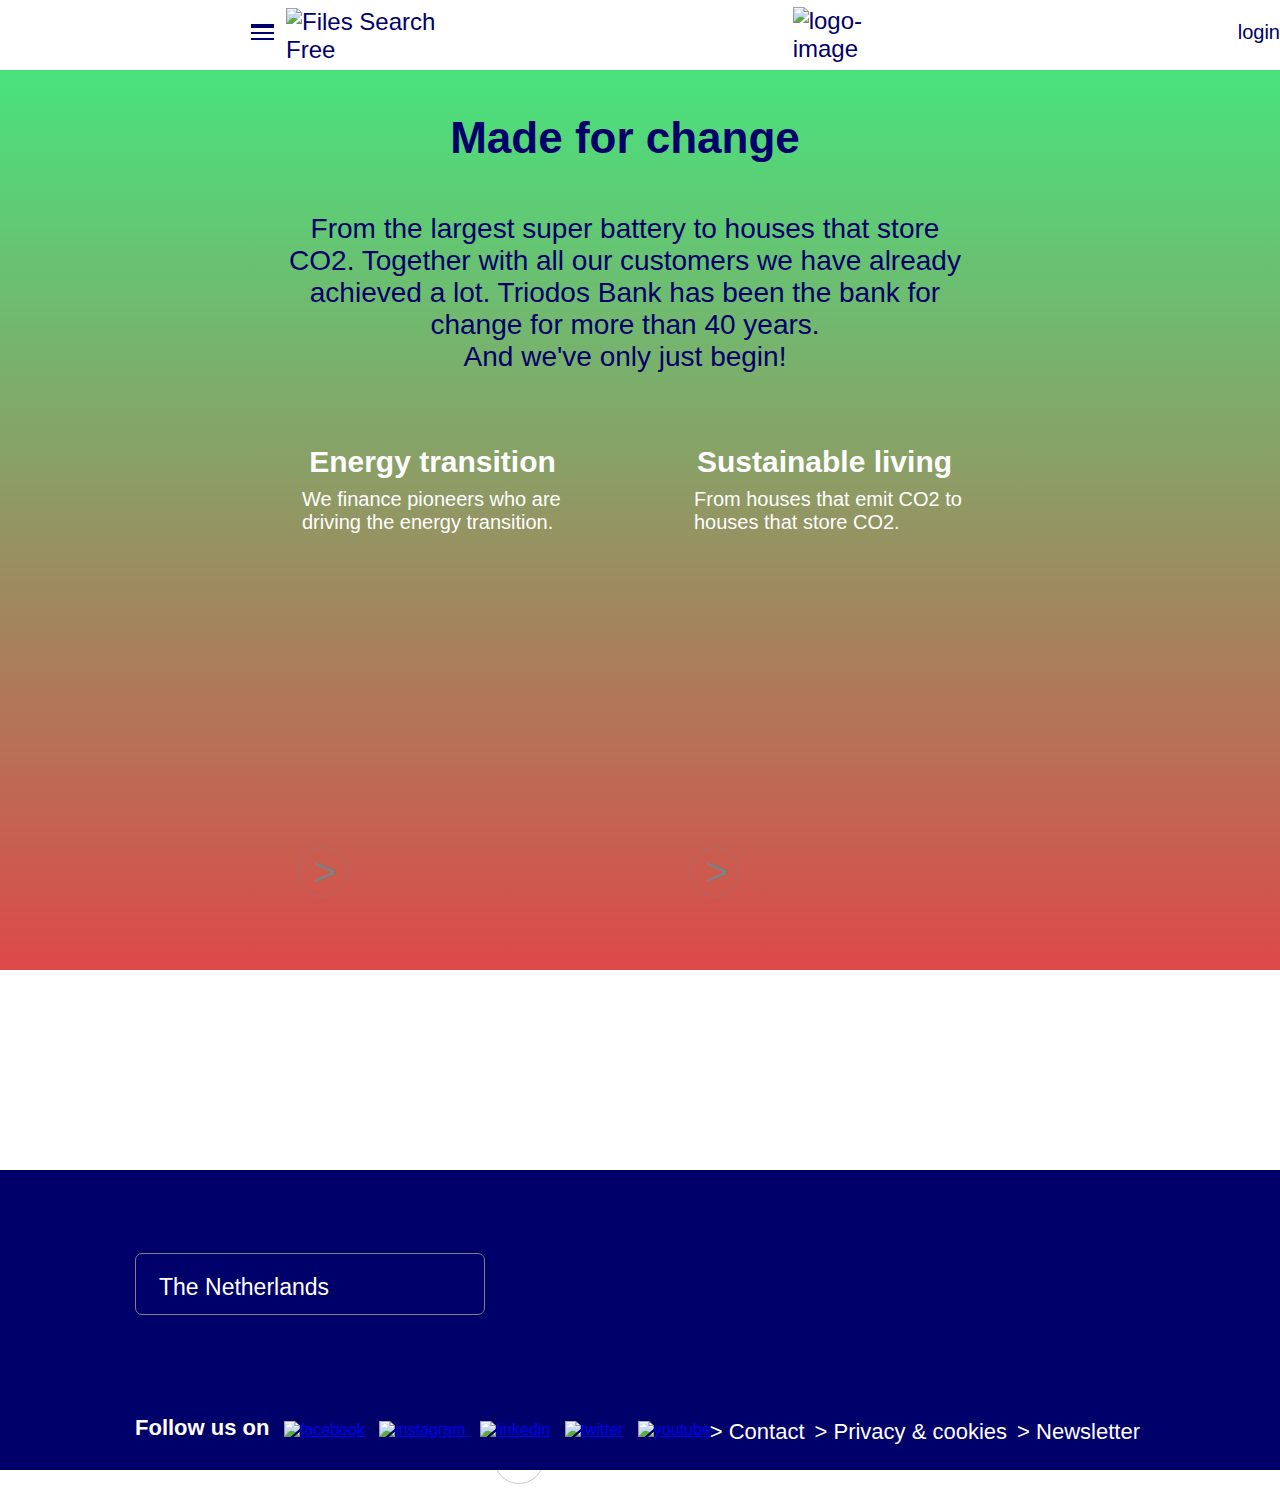
==== copied-website.html @ 488535a9 "HTML and CSS file of the copied site" ====
<!DOCTYPE html>
<html lang="en">
  <head>
    <meta charset="UTF-8" />
    <meta http-equiv="X-UA-Compatible" content="IE=edge" />
    <meta name="viewport" content="width=device-width, initial-scale=1.0" />
    <title>Document</title>
    <link rel="stylesheet" href="copied-website.css" />
  </head>

  <body>
    <header class="header">
      <nav class="nav-bar">
        <a href="#list" id="nav-droplist"
          ><h1 id="top-line"></h1>
          <h1></h1>
          <h1></h1
        ></a>
        <a href="#icon" id="nav-icon-image"
          ><img
            src="https://www.freeiconspng.com/uploads/search-icon-png-11.png"
            width="18"
            alt="Files Search Free"
        /></a>
        <a href="#img" id="nav-img"
          ><img
            src="https://www.triodos.nl/webfiles/1677046060604/img/svg/logo-triodos-bank.svg"
            alt="logo-image"
            width="200"
            height="65"
          />
        </a>
        <a href="#login" id="nav-login">login</a>
      </nav>
    </header>
    <section class="main-content">
      <div class="items-container">
        <div class="main-heading">
          <h2 class="main-header">Made for change</h2>
          <p class="main-para">
            From the largest super battery to houses that store CO2. Together
            with all our customers we have already achieved a lot. Triodos Bank
            has been the bank for change for more than 40 years.<br />And we've
            only just begin!
          </p>
        </div>
        <div class="card-container1">
          <h3 class="card-header">Energy transition</h3>
          <p class="card-para">
            We finance pioneers who are driving the energy transition.
          </p>
          <a class="card-butt" href="#">&gt;</a>
        </div>
        <div class="card-container2">
          <h3 class="card-header">Sustainable living</h3>
          <p class="card-para">
            From houses that emit CO2 to houses that store CO2.
          </p>
          <a class="card-butt" href="#"> &gt;</a>
        </div>
        <div class="card-container3">
          <h3 class="card-header">Biological agriculture</h3>
          <p class="card-para">
            Doing things really differently together with 2500 organic farmers.
          </p>
          <a class="card-butt" href="#"> &gt;</a>
        </div>
      </div>
    </section>
    <footer>
      <div class="footer-items-container">
        <div class="laction">
          <a class="location-butt" href="#">The Netherlands</a>
        </div>
        <div class="social">
          <nav class="nav-footer-social-media">
            <h4>Follow us on</h4>
            <a href="#"
              ><img
                src="https://drive.google.com/uc?export=view&id=1-dgmbbIBtIU5oDftdgeVkinanVi1mrl_"
                width="20" height="20"
                alt="facebook"
            /></a>
            <a href="#"
              ><img
                src="https://drive.google.com/uc?export=view&id=1bfX3oEJFXKM5vws1OHjT5D8p0t_DLKoc"
                alt="instagram"
                width="20" height="20"
              />
            </a>
            <a href="#"
              ><img
                src="https://drive.google.com/uc?export=view&id=1YT19F2RVaAaXwgB3flNFmY6XWSuvXhgF"
                alt="linkedin"
                width="20" height="20"
            /></a>
            <a href="#"
              ><img
                src="https://drive.google.com/uc?export=view&id=1yQxmp0e229TAGExqwxk9Tj_WgE2FN_0q"
                alt="twitter"
                width="20" height="20"
            /></a>
            <a href="#"
              ><img
                src="https://drive.google.com/uc?export=view&id=1mM4bZKBIqVLYWzT1Ah-tBA1hrQlJ8_c4"
                width="20" height="20"
                alt="youtube"
            /></a>
          </nav>
        </div>
        <div class="contact">
          <ul>
            <li><a href="#">Contact</a></li>
            <li><a href="#">Privacy & cookies</a></li>
            <li><a href="#">Newsletter</a></li>
          </ul>
        </div>
      </div>
    </footer>
  </body>
</html>
---- copied-website.css ----
*,
body,
html {
  padding: 0;
  margin: 0;
  box-sizing: border-box;
  font-family: Akkurat, Arial, sans-serif;
}

.header {
  height: 70px;
  width: 100%;
  background-color: #fff;
  position: relative;
  z-index: 103;
  padding-top: 10px;
  padding-bottom: 5px;
}

.nav-bar {
  height: 40px;
  display: flex;
  align-items: center;
}

.header a {
  color: #00006b;
  text-decoration: none;
  font-size: 24px;
  font-weight: 400;
}

#nav-droplist{
  padding: 0px 0px 0px 251px;
}

#nav-icon-image {
  padding: 12px 0px 0px 12px;
}

#nav-img {
  vertical-align: middle;
  padding: 10px 0px 0px 348px;
}

#nav-login {
  padding: 4px 0px 0px 341px;
  font-size: 20px;
}

h1 {
  border-bottom: 2px solid #00006b;
  padding-top: 4px;
  width: 23px;
}

#top-line {
  border-bottom: 4px solid #00006b;
}

/*-------------- main section--------------*/

.main-content {
  background-image: linear-gradient(0deg, #dd4949, #48e37d);
  height: 100vh;
}

.items-container {
  display: flex;
  justify-content: center;
  flex-direction: row;
  flex-wrap: wrap;

  height: 800px;
  width: 100%;
  padding: 50px 160px;
}

.main-heading {
  display: flex;
  flex-direction: column;
  align-items: center;
  justify-content: center;

  height: 215.4px;
  width: 796.662px;
  margin-right: 30px;
}

.main-heading .main-header {
  color: #00006b;
  margin-top: 81px;
  font-size: 44px;
  font-weight: 600;
}

.main-heading .main-para {
  color: #00006b;
  padding: 50px;
  font-size: 28px;
  font-weight: 200;
  text-align: center;
}

.card-container1,
.card-container2,
.card-container3 {
  display: flex;
  flex-direction: column;
  align-items: center;
  position: relative;
  border-radius: 36px;
  height: 497px;
  width: 362px;
  margin-right: 30px;
  margin-top: 90px;
}

.card-header {
  color: #fff;
  font-size: 30px;
  font-weight: 600;
  padding: 20px 20px 9px 27px;
}

.card-para {
  color: #fff;
  font-weight: 400;
  font-size: 20px;
  color: #fff;
  font-weight: 400;
  font-size: 20px;
  padding: 0px 20px 20px 54px;
}

.card-butt {
  display: inline-block;
  width: 50px;
  height: 50px;
  color: gray;
  border: 1px solid rgba(128, 128, 128, 0.414);
  border-radius: 50%;
  font-size: 39px;
  text-decoration: none;
  align-self: flex-start;
  margin-top: auto;
  padding-left: 15px;
  padding-top: 2px;
  position: absolute;
  left: 50px;
  bottom: 25px;
  transition: 0.7s ease;
}

.card-butt:hover {
  color: #fff;
}

/*.card-container1, .card-container2, .card-container3,  {
 
}*/

.card-container1 {
  background-color: black;
  background: url(https://www.triodos.nl/binaries/content/gallery/tbnl/flex-card-images/divers/campagne/triodos-website---flexcard-afbeelding-1---880-x-1070.jpg/triodos-website---flexcard-afbeelding-1---880-x-1070.jpg/triodoshippo%3AflexRegular)
    no-repeat;
  background-size: cover;
  background-position: center;
}

.card-container2 {
  background: url(https://www.triodos.nl/binaries/content/gallery/tbnl/flex-card-images/divers/campagne/triodos-website---flexcard-afbeelding-3---880-x-1070.jpg/triodos-website---flexcard-afbeelding-3---880-x-1070.jpg/triodoshippo%3AflexRegular)
    no-repeat;
  background-size: cover;
  background-position: center;
}

.card-container3 {
  background: url(https://www.triodos.nl/binaries/content/gallery/tbnl/flex-card-images/divers/campagne/triodos-website---flexcard-afbeelding-9---880-x-1070v2.jpg/triodos-website---flexcard-afbeelding-9---880-x-1070v2.jpg/triodoshippo%3AflexRegular)
    no-repeat;
  background-size: cover;
  background-position: center;
}

/*-------------- footer--------------*/

footer {
  position: relative;
  height: 300px;
  width: 100%;
  background-color: rgb(0, 0, 107);
  margin-top: 200px;
}

.footer-items-container {
  display: flex;
  flex-wrap: wrap;
  justify-content: space-between;

  height: 280px;
  width: 100%;
  padding-top: 20px;
  padding-left: 100px;
  padding-right: 100px;
}

.laction {
  position: absolute;
  left: 135px;
  top: 83px;
}

.location-butt {
  display: inline-block;
  color: #fff;
  border: 1px solid gray;
  height: 62px;
  width: 350px;
  border-radius: 7px;
  text-decoration: none;
  text-align: start;
  padding-top: 20px;
  padding-left: 23px;
  font-size: 23px;
  font-weight: 400;
}

.social {
  position: absolute;
  left: 135px;
  bottom: 29px;
}

.nav-footer-social-media h4 {
  display: inline-block;
  color: #fff;
  font-size: 22px;
}

.nav-footer-social-media a {
  padding-left: 10px;
}

.contact {
  position: absolute;
  right: 135px;
  bottom: 25px;
}

.contact ul li a {
  text-decoration: none;
  color: #fff;
  padding: 5px;
  font-size: 22px;
}

ul {
  display: flex;
  flex-direction: row;
  list-style: none;
}

.contact ul li a::before {
  content: " > ";
}




@media screen and (max-width: 600px) {
  .header {
    height: auto;
    padding-top: 20px;
    padding-bottom: 0;
  }
  
  #nav-droplist {
    padding-left: 30px;
  }
  
  
  #nav-img {
    padding: 20px;
  }
  
  #nav-login {
    padding: 0;
    font-size: 16px;
  }
  
  .items-container {
   width: 100%;
   display: flex;
flex-direction: row;

    
  
    
  }



  .main-heading {
    height: auto;
    width: 100%;
    margin-right: 0;
    padding: 20px;
  }
  
  .main-heading .main-para {
    
    padding: 20px;
    font-size: 15px;
    text-align: center;
  }
  .card-container1, .card-container2, .card-container3 {
    height: auto;
    width: 100%;
    margin: 0px 0;
  }
  
  .card-header {
    font-size: 24px;
  }
  
  .card-para {
    font-size: 16px;
    padding: 0 20px;
  }
  
  .card-butt {
    font-size: 30px;
    left: 20px;
    bottom: 20px;
    padding-left: 0;
    padding-top: 0;
  }
}
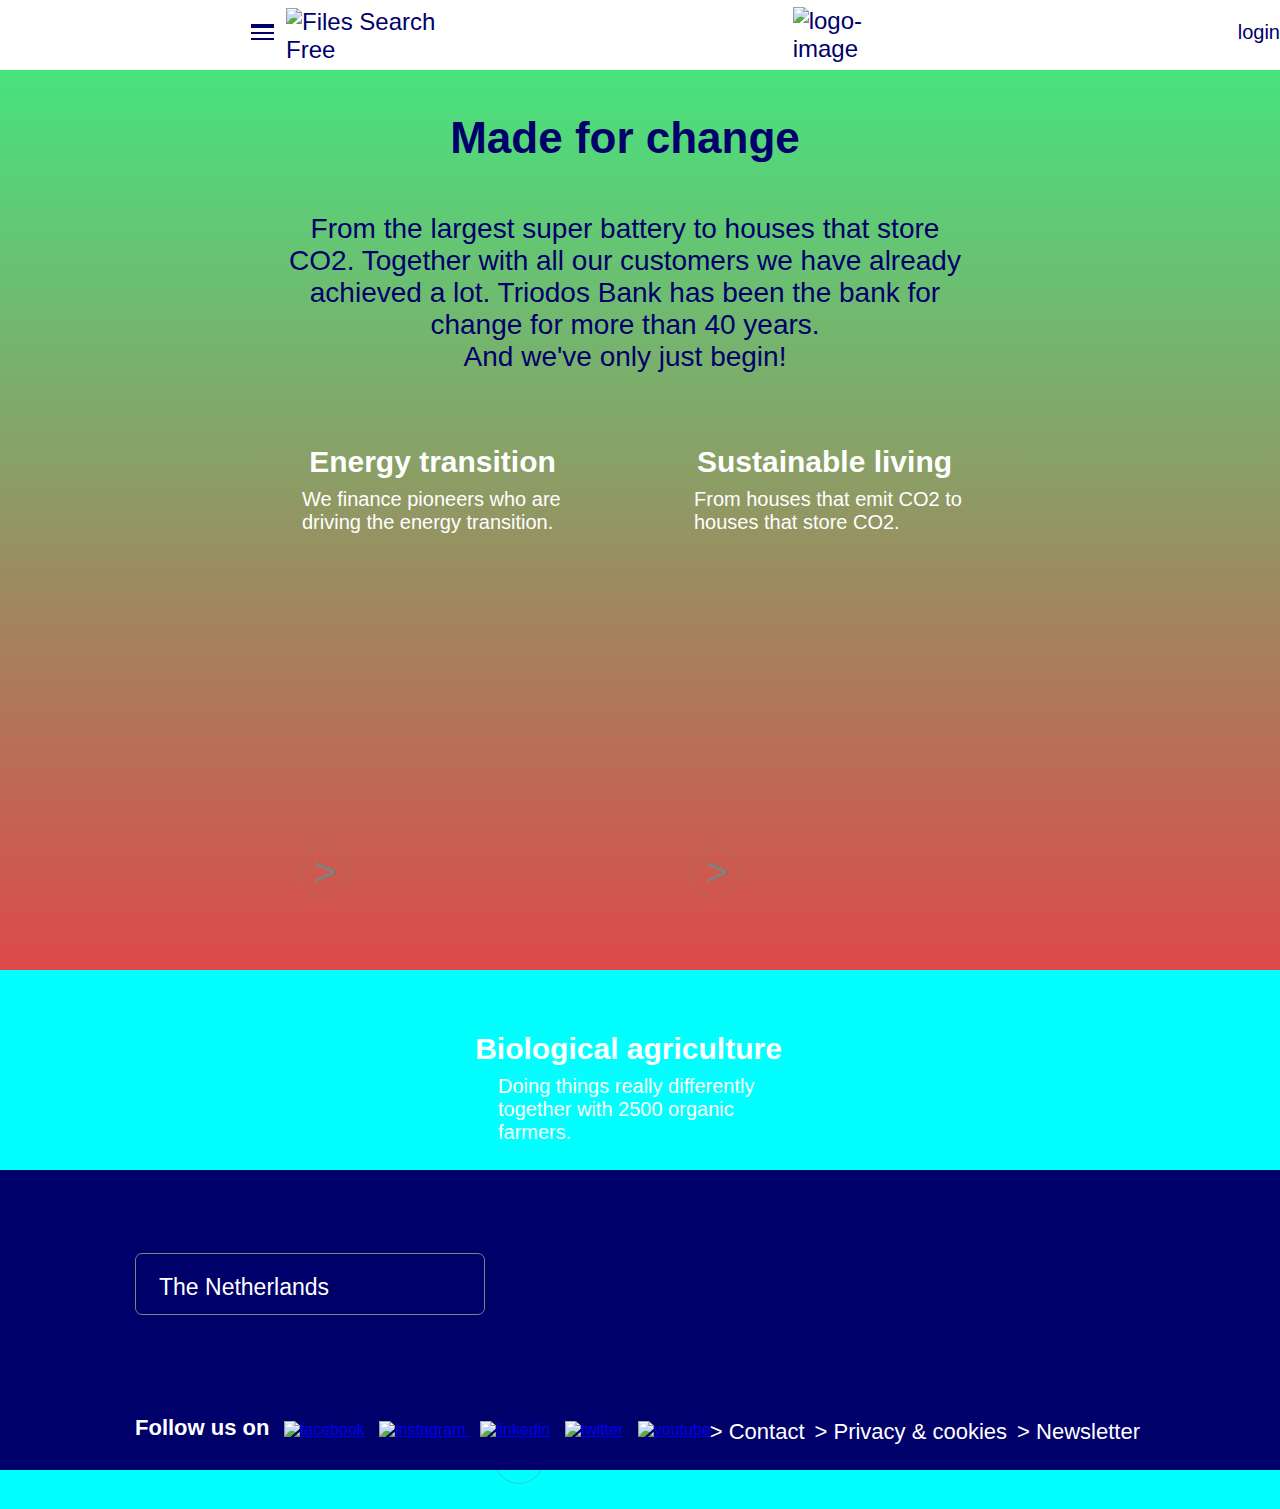
==== commit 9a13b210: "An experiment to test that the modification occurred and did not affect the original file" ====
--- a/copied-website.html
+++ b/copied-website.html
@@ -1,121 +1,94 @@
 <!DOCTYPE html>
 <html lang="en">
-  <head>
-    <meta charset="UTF-8" />
-    <meta http-equiv="X-UA-Compatible" content="IE=edge" />
-    <meta name="viewport" content="width=device-width, initial-scale=1.0" />
-    <title>Document</title>
-    <link rel="stylesheet" href="copied-website.css" />
-  </head>
 
-  <body>
-    <header class="header">
-      <nav class="nav-bar">
-        <a href="#list" id="nav-droplist"
-          ><h1 id="top-line"></h1>
-          <h1></h1>
-          <h1></h1
-        ></a>
-        <a href="#icon" id="nav-icon-image"
-          ><img
-            src="https://www.freeiconspng.com/uploads/search-icon-png-11.png"
-            width="18"
-            alt="Files Search Free"
-        /></a>
-        <a href="#img" id="nav-img"
-          ><img
-            src="https://www.triodos.nl/webfiles/1677046060604/img/svg/logo-triodos-bank.svg"
-            alt="logo-image"
-            width="200"
-            height="65"
-          />
-        </a>
-        <a href="#login" id="nav-login">login</a>
-      </nav>
-    </header>
-    <section class="main-content">
-      <div class="items-container">
-        <div class="main-heading">
-          <h2 class="main-header">Made for change</h2>
-          <p class="main-para">
-            From the largest super battery to houses that store CO2. Together
-            with all our customers we have already achieved a lot. Triodos Bank
-            has been the bank for change for more than 40 years.<br />And we've
-            only just begin!
-          </p>
-        </div>
-        <div class="card-container1">
-          <h3 class="card-header">Energy transition</h3>
-          <p class="card-para">
-            We finance pioneers who are driving the energy transition.
-          </p>
-          <a class="card-butt" href="#">&gt;</a>
-        </div>
-        <div class="card-container2">
-          <h3 class="card-header">Sustainable living</h3>
-          <p class="card-para">
-            From houses that emit CO2 to houses that store CO2.
-          </p>
-          <a class="card-butt" href="#"> &gt;</a>
-        </div>
-        <div class="card-container3">
-          <h3 class="card-header">Biological agriculture</h3>
-          <p class="card-para">
-            Doing things really differently together with 2500 organic farmers.
-          </p>
-          <a class="card-butt" href="#"> &gt;</a>
-        </div>
+<head>
+  <meta charset="UTF-8" />
+  <meta http-equiv="X-UA-Compatible" content="IE=edge" />
+  <meta name="viewport" content="width=device-width, initial-scale=1.0" />
+  <title>Document</title>
+  <link rel="stylesheet" href="copied-website.css" />
+</head>
+
+<body>
+  <header class="header">
+    <nav class="nav-bar">
+      <a href="#list" id="nav-droplist">
+        <h1 id="top-line"></h1>
+        <h1></h1>
+        <h1></h1>
+      </a>
+      <a href="#icon" id="nav-icon-image"><img src="https://www.freeiconspng.com/uploads/search-icon-png-11.png"
+          width="18" alt="Files Search Free" /></a>
+      <a href="#img" id="nav-img"><img src="https://www.triodos.nl/webfiles/1677046060604/img/svg/logo-triodos-bank.svg"
+          alt="logo-image" width="200" height="65" />
+      </a>
+      <a href="#login" id="nav-login">login</a>
+    </nav>
+  </header>
+  <section class="main-content">
+    <div class="items-container">
+      <div class="main-heading">
+        <h2 class="main-header">Made for change</h2>
+        <p class="main-para">
+          From the largest super battery to houses that store CO2. Together
+          with all our customers we have already achieved a lot. Triodos Bank
+          has been the bank for change for more than 40 years.<br />And we've
+          only just begin!
+        </p>
       </div>
-    </section>
-    <footer>
-      <div class="footer-items-container">
-        <div class="laction">
-          <a class="location-butt" href="#">The Netherlands</a>
-        </div>
-        <div class="social">
-          <nav class="nav-footer-social-media">
-            <h4>Follow us on</h4>
-            <a href="#"
-              ><img
-                src="https://drive.google.com/uc?export=view&id=1-dgmbbIBtIU5oDftdgeVkinanVi1mrl_"
-                width="20" height="20"
-                alt="facebook"
-            /></a>
-            <a href="#"
-              ><img
-                src="https://drive.google.com/uc?export=view&id=1bfX3oEJFXKM5vws1OHjT5D8p0t_DLKoc"
-                alt="instagram"
-                width="20" height="20"
-              />
-            </a>
-            <a href="#"
-              ><img
-                src="https://drive.google.com/uc?export=view&id=1YT19F2RVaAaXwgB3flNFmY6XWSuvXhgF"
-                alt="linkedin"
-                width="20" height="20"
-            /></a>
-            <a href="#"
-              ><img
-                src="https://drive.google.com/uc?export=view&id=1yQxmp0e229TAGExqwxk9Tj_WgE2FN_0q"
-                alt="twitter"
-                width="20" height="20"
-            /></a>
-            <a href="#"
-              ><img
-                src="https://drive.google.com/uc?export=view&id=1mM4bZKBIqVLYWzT1Ah-tBA1hrQlJ8_c4"
-                width="20" height="20"
-                alt="youtube"
-            /></a>
-          </nav>
-        </div>
-        <div class="contact">
-          <ul>
-            <li><a href="#">Contact</a></li>
-            <li><a href="#">Privacy & cookies</a></li>
-            <li><a href="#">Newsletter</a></li>
-          </ul>
-        </div>
+      <div class="card-container1">
+        <h3 class="card-header">Energy transition</h3>
+        <p class="card-para">
+          We finance pioneers who are driving the energy transition.
+        </p>
+        <a class="card-butt" href="#">&gt;</a>
       </div>
-    </footer>
-  </body>
-</html>
+      <div class="card-container2">
+        <h3 class="card-header">Sustainable living</h3>
+        <p class="card-para">
+          From houses that emit CO2 to houses that store CO2.
+        </p>
+        <a class="card-butt" href="#"> &gt;</a>
+      </div>
+      <div class="card-container3">
+        <h3 class="card-header">Biological agriculture</h3>
+        <p class="card-para">
+          Doing things really differently together with 2500 organic farmers.
+        </p>
+        <a class="card-butt" href="#"> &gt;</a>
+      </div>
+    </div>
+  </section>
+  <footer>
+    <div class="footer-items-container">
+      <div class="laction">
+        <a class="location-butt" href="#">The Netherlands</a>
+      </div>
+      <div class="social">
+        <nav class="nav-footer-social-media">
+          <h4>Follow us on</h4>
+          <a href="#"><img src="https://drive.google.com/uc?export=view&id=1-dgmbbIBtIU5oDftdgeVkinanVi1mrl_" width="20"
+              height="20" alt="facebook" /></a>
+          <a href="#"><img src="https://drive.google.com/uc?export=view&id=1bfX3oEJFXKM5vws1OHjT5D8p0t_DLKoc"
+              alt="instagram" width="20" height="20" />
+          </a>
+          <a href="#"><img src="https://drive.google.com/uc?export=view&id=1YT19F2RVaAaXwgB3flNFmY6XWSuvXhgF"
+              alt="linkedin" width="20" height="20" /></a>
+          <a href="#"><img src="https://drive.google.com/uc?export=view&id=1yQxmp0e229TAGExqwxk9Tj_WgE2FN_0q"
+              alt="twitter" width="20" height="20" /></a>
+          <a href="#"><img src="https://drive.google.com/uc?export=view&id=1mM4bZKBIqVLYWzT1Ah-tBA1hrQlJ8_c4" width="20"
+              height="20" alt="youtube" /></a>
+        </nav>
+      </div>
+      <div class="contact">
+        <ul>
+          <li><a href="#">Contact</a></li>
+          <li><a href="#">Privacy & cookies</a></li>
+          <li><a href="#">Newsletter</a></li>
+        </ul>
+      </div>
+    </div>
+  </footer>
+</body>
+
+</html>--- a/copied-website.css
+++ b/copied-website.css
@@ -6,6 +6,8 @@
   box-sizing: border-box;
   font-family: Akkurat, Arial, sans-serif;
 }
+
+body{background-color: aqua;}
 
 .header {
   height: 70px;
@@ -30,7 +32,7 @@
   font-weight: 400;
 }
 
-#nav-droplist{
+#nav-droplist {
   padding: 0px 0px 0px 251px;
 }
 
@@ -162,22 +164,19 @@
 
 .card-container1 {
   background-color: black;
-  background: url(https://www.triodos.nl/binaries/content/gallery/tbnl/flex-card-images/divers/campagne/triodos-website---flexcard-afbeelding-1---880-x-1070.jpg/triodos-website---flexcard-afbeelding-1---880-x-1070.jpg/triodoshippo%3AflexRegular)
-    no-repeat;
+  background: url(https://www.triodos.nl/binaries/content/gallery/tbnl/flex-card-images/divers/campagne/triodos-website---flexcard-afbeelding-1---880-x-1070.jpg/triodos-website---flexcard-afbeelding-1---880-x-1070.jpg/triodoshippo%3AflexRegular) no-repeat;
   background-size: cover;
   background-position: center;
 }
 
 .card-container2 {
-  background: url(https://www.triodos.nl/binaries/content/gallery/tbnl/flex-card-images/divers/campagne/triodos-website---flexcard-afbeelding-3---880-x-1070.jpg/triodos-website---flexcard-afbeelding-3---880-x-1070.jpg/triodoshippo%3AflexRegular)
-    no-repeat;
+  background: url(https://www.triodos.nl/binaries/content/gallery/tbnl/flex-card-images/divers/campagne/triodos-website---flexcard-afbeelding-3---880-x-1070.jpg/triodos-website---flexcard-afbeelding-3---880-x-1070.jpg/triodoshippo%3AflexRegular) no-repeat;
   background-size: cover;
   background-position: center;
 }
 
 .card-container3 {
-  background: url(https://www.triodos.nl/binaries/content/gallery/tbnl/flex-card-images/divers/campagne/triodos-website---flexcard-afbeelding-9---880-x-1070v2.jpg/triodos-website---flexcard-afbeelding-9---880-x-1070v2.jpg/triodoshippo%3AflexRegular)
-    no-repeat;
+  background: url(https://www.triodos.nl/binaries/content/gallery/tbnl/flex-card-images/divers/campagne/triodos-website---flexcard-afbeelding-9---880-x-1070v2.jpg/triodos-website---flexcard-afbeelding-9---880-x-1070v2.jpg/triodoshippo%3AflexRegular) no-repeat;
   background-size: cover;
   background-position: center;
 }
@@ -273,29 +272,29 @@
     padding-top: 20px;
     padding-bottom: 0;
   }
-  
+
   #nav-droplist {
     padding-left: 30px;
   }
-  
-  
+
+
   #nav-img {
     padding: 20px;
   }
-  
+
   #nav-login {
     padding: 0;
     font-size: 16px;
   }
-  
+
   .items-container {
-   width: 100%;
-   display: flex;
-flex-direction: row;
-
-    
-  
-    
+    width: 100%;
+    display: flex;
+    flex-direction: row;
+
+
+
+
   }
 
 
@@ -306,28 +305,31 @@
     margin-right: 0;
     padding: 20px;
   }
-  
+
   .main-heading .main-para {
-    
+
     padding: 20px;
     font-size: 15px;
     text-align: center;
   }
-  .card-container1, .card-container2, .card-container3 {
+
+  .card-container1,
+  .card-container2,
+  .card-container3 {
     height: auto;
     width: 100%;
     margin: 0px 0;
   }
-  
+
   .card-header {
     font-size: 24px;
   }
-  
+
   .card-para {
     font-size: 16px;
     padding: 0 20px;
   }
-  
+
   .card-butt {
     font-size: 30px;
     left: 20px;
@@ -335,22 +337,4 @@
     padding-left: 0;
     padding-top: 0;
   }
-}
-
-
-
-
-
-
-
-
-
-
-
-
-
-
-
-
-
-
+}